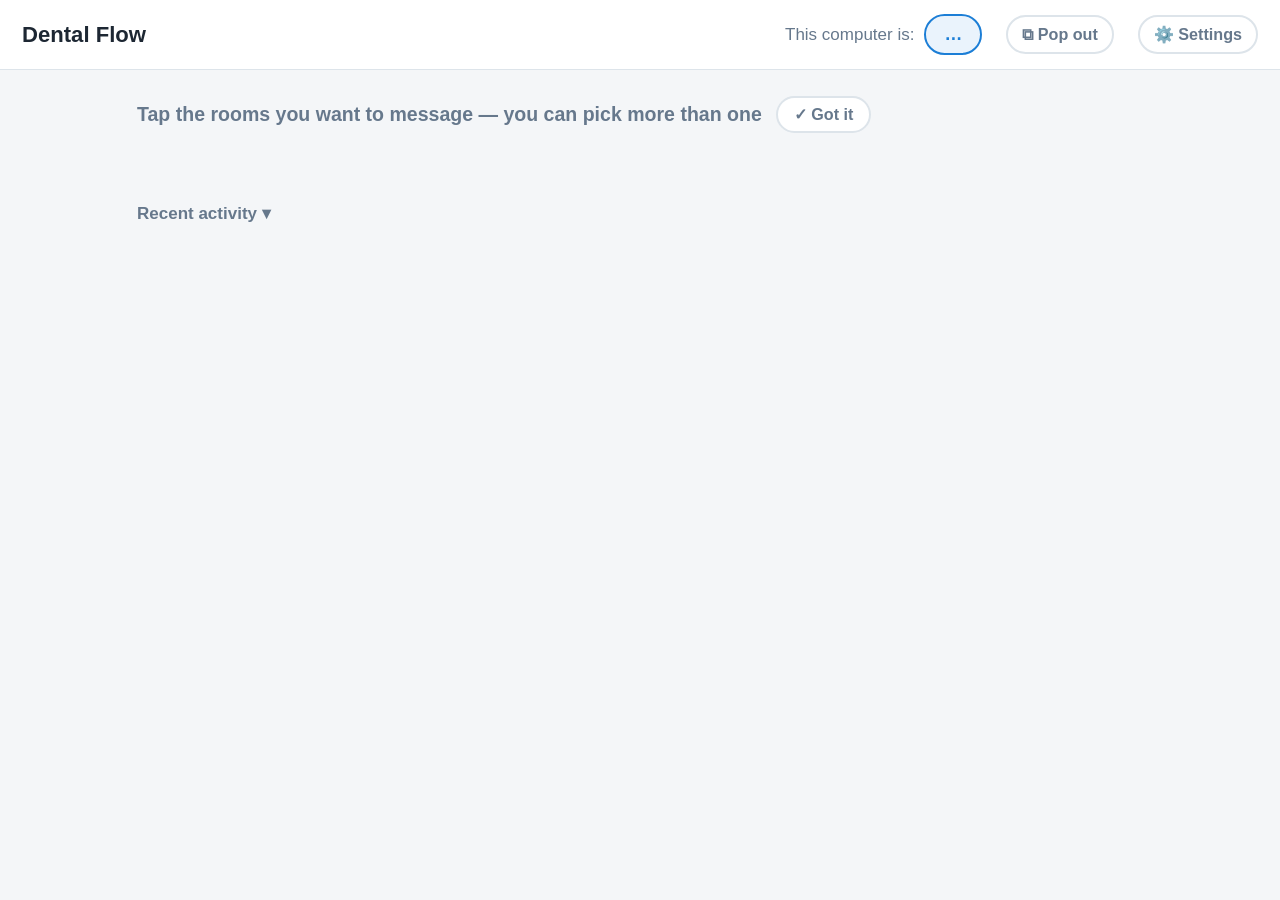
==== public/index.html @ ad883f16 "Blink the taskbar for a station that is not looking at the screen The chime and the screen flash bot" ====
<!DOCTYPE html>
<html lang="en">
<head>
<meta charset="utf-8">
<meta name="viewport" content="width=device-width, initial-scale=1">
<title>Dental Flow</title>
<meta name="theme-color" content="#1c7ed6">
<link rel="stylesheet" href="style.css">
<link rel="manifest" href="manifest.json">
<link rel="icon" type="image/png" sizes="192x192" href="icon-192.png">
<link rel="apple-touch-icon" href="icon-192.png">
</head>
<body>

<header id="topbar">
  <div id="office-name">Dental Flow</div>
  <div id="my-station-wrap">
    <span class="muted">This computer is:</span>
    <button id="my-station-btn" class="pill">…</button>
    <button id="popout-btn" title="Open Dental Flow in a small window you can resize and keep in a corner">⧉ Pop out</button>
    <a href="/admin" id="settings-link" title="Setup: rooms &amp; message buttons">⚙️ Settings</a>
  </div>
</header>

<main id="main">
  <!-- Worth saying to a station on its first day and not to one that has been
       sending messages all year, so it clears for good on this computer. -->
  <h2 id="grid-title" hidden>
    <span>Tap the rooms you want to message — you can pick more than one</span>
    <button id="grid-title-done" title="Hide this — it will not come back on this computer">✓ Got it</button>
  </h2>
  <div id="station-grid" class="grid"></div>

  <section id="recent-panel">
    <button id="recent-toggle">Recent activity ▾</button>
    <ul id="recent-list" hidden></ul>
  </section>
</main>

<!-- Pick-your-station screen -->
<div id="setup" class="overlay" hidden>
  <div class="sheet">
    <h1>Welcome! 👋</h1>
    <p class="big">Which station is this computer at?</p>
    <p class="muted">You only pick this once — it will be remembered.</p>
    <div id="setup-grid" class="grid"></div>
  </div>
</div>

<!-- Compose: pick a quick message -->
<div id="compose" class="overlay" hidden>
  <div class="sheet">
    <button class="close-x" id="compose-close" aria-label="Close">✕</button>
    <p class="big">Send to <strong id="compose-to"></strong>:</p>
    <div id="preset-grid" class="grid"></div>
    <div class="note-row">
      <input id="compose-note" type="text" maxlength="120"
             placeholder="Optional: type a short note instead…">
      <button id="compose-send-note" class="btn-plain">Send note</button>
    </div>
    <button id="compose-cancel" class="btn-big btn-gray">Never mind — go back</button>
  </div>
</div>

<!-- Incoming alert -->
<div id="alert" class="overlay" hidden>
  <div class="sheet alert-sheet" id="alert-sheet">
    <p class="alert-from">Message from <strong id="alert-from"></strong></p>
    <p class="alert-label" id="alert-label"></p>
    <p class="alert-note" id="alert-note"></p>
    <button id="alert-ack" class="btn-big btn-ack">✓&nbsp; Got it</button>
    <p class="muted" id="alert-more"></p>
  </div>
</div>

<!-- Send bar: appears when rooms are selected -->
<div id="send-bar" hidden>
  <button id="send-bar-clear">✕ Clear</button>
  <button id="send-bar-btn">Send a message ➤</button>
</div>

<!-- Outgoing status toast -->
<div id="toast" hidden>
  <span id="toast-text"></span>
  <button id="toast-cancel" hidden>Cancel</button>
</div>

<div id="sound-hint" hidden>🔈 Tap anywhere once to turn on sounds</div>

<!-- Screen flash for an arriving message. Sits above everything and ignores
     the mouse entirely, so it can never come between a finger and the
     "Got it" button. Does nothing unless switched on in Settings. -->
<div id="flash" aria-hidden="true"></div>

<!-- Shown whenever the live connection to the server is down, so nobody is
     looking at a screen that quietly stopped receiving messages. -->
<div id="offline" hidden>⚠️ Not connected to Dental Flow — messages may not arrive. Trying to reconnect…</div>

<script src="app.js"></script>
</body>
</html>
---- public/style.css ----
/* Dental Flow — big, friendly, hard to get wrong */
* { box-sizing: border-box; margin: 0; padding: 0; }

:root {
  --bg: #f4f6f8;
  --card: #ffffff;
  --ink: #1d2733;
  --muted: #66788c;
  --line: #dde4ea;
  --blue: #1c7ed6;
  --green: #2f9e44;
  --radius: 14px;
  font-size: 17px;
}

body {
  font-family: -apple-system, "Segoe UI", Roboto, Helvetica, Arial, sans-serif;
  background: var(--bg);
  color: var(--ink);
  min-height: 100vh;
}

[hidden] { display: none !important; }

.muted { color: var(--muted); }
.big { font-size: 1.35rem; }

/* ---------- header ---------- */
#topbar {
  display: flex; align-items: center; justify-content: space-between;
  padding: 14px 22px;
  background: var(--card);
  border-bottom: 1px solid var(--line);
}
#office-name { font-size: 1.3rem; font-weight: 700; }
#my-station-wrap { display: flex; align-items: center; gap: 10px; }
.pill {
  font-size: 1.05rem; font-weight: 700;
  padding: 8px 18px; border-radius: 999px;
  border: 2px solid var(--blue); color: var(--blue); background: #eaf3fc;
  cursor: pointer;
}
.pill:hover { background: #d8eafc; }
#settings-link {
  margin-left: 14px;
  font-size: .95rem; font-weight: 700;
  color: var(--muted); text-decoration: none;
  padding: 8px 14px; border-radius: 999px;
  border: 2px solid var(--line); background: var(--card);
}
#settings-link:hover { color: var(--blue); border-color: var(--blue); }
#popout-btn {
  margin-left: 14px;
  font-size: .95rem; font-weight: 700;
  color: var(--muted);
  padding: 8px 14px; border-radius: 999px;
  border: 2px solid var(--line); background: var(--card);
  cursor: pointer;
}
#popout-btn:hover { color: var(--blue); border-color: var(--blue); }

/* ---------- main grid ---------- */
#main { max-width: 1050px; margin: 0 auto; padding: 26px 22px 130px; }
#grid-title {
  display: flex; align-items: center; gap: 14px; flex-wrap: wrap;
  font-size: 1.15rem; font-weight: 600; color: var(--muted); margin-bottom: 18px;
}
#grid-title-done {
  flex: none;
  font-size: .95rem; font-weight: 700;
  padding: 7px 16px; border-radius: 999px;
  border: 2px solid var(--line); background: var(--card); color: var(--muted);
  cursor: pointer;
}
#grid-title-done:hover { color: var(--green); border-color: var(--green); }

.grid {
  display: grid;
  grid-template-columns: repeat(auto-fill, minmax(230px, 1fr));
  gap: 16px;
}

.tile {
  position: relative;
  background: var(--card);
  border: 2px solid var(--line);
  border-radius: var(--radius);
  padding: 30px 18px;
  font-size: 1.5rem; font-weight: 700;
  text-align: center;
  cursor: pointer;
  transition: transform .06s, border-color .12s, box-shadow .12s;
  color: var(--ink);
}
.tile:hover { border-color: var(--blue); box-shadow: 0 3px 14px rgba(28,126,214,.15); }
.tile:active { transform: scale(.97); }
.tile.everyone { background: #fff8e8; border-color: #eeb64b; }
.tile .sub { display: block; font-size: .85rem; font-weight: 600; color: var(--muted); margin-top: 6px; }

/* selection checkmark */
.tile .check {
  position: absolute; top: 10px; left: 12px;
  width: 26px; height: 26px; border-radius: 50%;
  border: 2px solid var(--line); background: #fff;
}
.tile.selected { border-color: var(--blue); background: #eaf3fc; box-shadow: 0 3px 14px rgba(28,126,214,.2); }
.tile.selected .check { border-color: var(--blue); background: var(--blue); }
.tile.selected .check::after {
  content: '✓'; color: #fff; font-size: 17px; font-weight: 900;
  position: absolute; inset: 0; display: flex; align-items: center; justify-content: center;
}
.tile.everyone.selected { background: #fff2cf; border-color: #d99a1c; }
.tile.everyone.selected .check { border-color: #d99a1c; background: #d99a1c; }

.tile .busy-dot {
  position: absolute; top: 10px; right: 12px;
  width: 16px; height: 16px; border-radius: 50%;
  animation: pulse 1.2s infinite;
}
@keyframes pulse { 0%,100% { opacity: 1; } 50% { opacity: .35; } }

/* a room with no browser open: still sendable, but nobody is going to see it */
.tile.away { background: #fbfcfd; border-style: dashed; color: var(--muted); }
.tile.away.selected { background: #eaf3fc; color: var(--ink); }
.tile .away-note { color: #b05a12; font-weight: 700; }

/* ---------- overlays ---------- */
.overlay {
  position: fixed; inset: 0; z-index: 50;
  background: rgba(20, 30, 40, .55);
  display: flex; align-items: center; justify-content: center;
  padding: 18px;
}
.sheet {
  position: relative;
  background: var(--card);
  border-radius: 20px;
  padding: 34px;
  width: 100%; max-width: 760px;
  max-height: 92vh; overflow-y: auto;
  box-shadow: 0 18px 60px rgba(0,0,0,.3);
  text-align: center;
}
.sheet h1 { margin-bottom: 10px; }
.sheet .grid { margin-top: 22px; text-align: initial; }
.close-x {
  position: absolute; top: 14px; right: 14px;
  width: 44px; height: 44px; border-radius: 50%;
  border: none; background: #eef2f5; color: var(--muted);
  font-size: 1.2rem; cursor: pointer;
}
.close-x:hover { background: #e2e8ee; }

/* preset buttons */
.preset {
  border: none; border-radius: var(--radius);
  padding: 26px 16px;
  font-size: 1.3rem; font-weight: 800; color: #fff;
  cursor: pointer; text-shadow: 0 1px 2px rgba(0,0,0,.25);
  transition: transform .06s, filter .12s;
}
.preset:hover { filter: brightness(1.08); }
.preset:active { transform: scale(.96); }

.note-row { display: flex; gap: 10px; margin-top: 22px; }
.note-row input {
  flex: 1; font-size: 1.1rem; padding: 14px 16px;
  border: 2px solid var(--line); border-radius: var(--radius);
}
.note-row input:focus { outline: none; border-color: var(--blue); }
.btn-plain {
  font-size: 1.05rem; font-weight: 700; padding: 0 22px;
  border: 2px solid var(--blue); background: var(--blue); color: #fff;
  border-radius: var(--radius); cursor: pointer;
}

.btn-big {
  display: block; width: 100%;
  margin-top: 22px; padding: 18px;
  font-size: 1.25rem; font-weight: 800;
  border: none; border-radius: var(--radius); cursor: pointer;
}
.btn-gray { background: #eef2f5; color: var(--muted); }
.btn-gray:hover { background: #e2e8ee; }

/* ---------- incoming alert ---------- */
#alert { background: rgba(20,30,40,.75); }
.alert-sheet { border-top: 14px solid var(--alert-color, var(--blue)); }
.alert-from { font-size: 1.2rem; color: var(--muted); }
.alert-label {
  font-size: 2.6rem; font-weight: 900; margin: 18px 0 6px;
  color: var(--alert-color, var(--blue));
}
.alert-note { font-size: 1.4rem; margin-bottom: 8px; }
.btn-ack {
  background: var(--green); color: #fff;
  font-size: 1.6rem; padding: 22px;
}
.btn-ack:hover { filter: brightness(1.07); }
#alert-more { margin-top: 14px; }

/* ---------- send bar ---------- */
#send-bar {
  position: fixed; left: 0; right: 0; bottom: 0; z-index: 40;
  background: var(--card); border-top: 2px solid var(--line);
  box-shadow: 0 -8px 30px rgba(0,0,0,.10);
  padding: 14px 22px;
  display: flex; gap: 14px; align-items: center; justify-content: center;
}
#send-bar-btn {
  border: none; border-radius: var(--radius); cursor: pointer;
  background: var(--blue); color: #fff;
  font-size: 1.35rem; font-weight: 800;
  padding: 18px 40px;
  max-width: 640px; flex: 1;
}
#send-bar-btn:hover { filter: brightness(1.08); }
#send-bar-clear {
  border: none; border-radius: var(--radius); cursor: pointer;
  background: #eef2f5; color: var(--muted);
  font-size: 1.05rem; font-weight: 700; padding: 18px 22px;
}
#send-bar-clear:hover { background: #e2e8ee; }

/* ---------- toast ---------- */
#toast {
  position: fixed; left: 50%; bottom: 26px; transform: translateX(-50%);
  z-index: 60;
  background: var(--ink); color: #fff;
  padding: 14px 22px; border-radius: 999px;
  font-size: 1.05rem; font-weight: 600;
  display: flex; align-items: center; gap: 14px;
  box-shadow: 0 8px 30px rgba(0,0,0,.35);
  max-width: 92vw;
}
#toast.success { background: var(--green); }
#toast-cancel {
  border: none; border-radius: 999px; padding: 6px 14px;
  background: rgba(255,255,255,.22); color: #fff;
  font-weight: 700; cursor: pointer;
}

/* ---------- recent ---------- */
#recent-panel { margin-top: 44px; }
#recent-toggle {
  border: none; background: none; color: var(--muted);
  font-size: 1rem; font-weight: 700; cursor: pointer; padding: 8px 0;
}
#recent-list { list-style: none; margin-top: 8px; }
#recent-list li {
  background: var(--card); border: 1px solid var(--line);
  border-radius: 10px; padding: 10px 14px; margin-bottom: 8px;
  font-size: .98rem; display: flex; justify-content: space-between; gap: 12px;
}
#recent-list .t { color: var(--muted); white-space: nowrap; }

/* ---------- sound hint ---------- */
#sound-hint {
  position: fixed; top: 74px; left: 50%; transform: translateX(-50%);
  z-index: 70; background: #fff4d6; border: 1px solid #eeb64b;
  padding: 10px 18px; border-radius: 999px; font-weight: 700;
}

/* ---------- lost connection ---------- */
#offline {
  position: fixed; top: 0; left: 0; right: 0; z-index: 80;
  background: #c0392b; color: #fff;
  padding: 11px 16px; text-align: center;
  font-size: 1.02rem; font-weight: 700;
}
body.is-offline { padding-top: 44px; }

@media (max-width: 600px) {
  .grid { grid-template-columns: repeat(auto-fill, minmax(150px, 1fr)); gap: 12px; }
  .tile { font-size: 1.15rem; padding: 42px 10px 20px; }
  .alert-label { font-size: 1.8rem; }
}

/* very narrow screens: one column, everything compact */
@media (max-width: 480px) {
  :root { font-size: 15px; }
  .grid { grid-template-columns: 1fr; gap: 10px; }
  .tile {
    font-size: 1.1rem;
    padding: 16px 40px 16px 52px;
    text-align: left;
  }
  .tile .check {
    top: 50%; transform: translateY(-50%);
    width: 22px; height: 22px;
  }
  .tile.selected .check::after { font-size: 14px; }
  .tile .sub { margin-top: 2px; }
  #setup-grid .tile { padding: 16px 12px; text-align: center; }
  .preset { font-size: 1.1rem; padding: 16px 12px; }
  #topbar { padding: 10px 12px; }
  #office-name { font-size: 1.05rem; }
  #my-station-wrap .muted { display: none; }
  .pill { font-size: .95rem; padding: 6px 12px; }
  #settings-link { margin-left: 6px; font-size: .85rem; padding: 6px 10px; }
  #popout-btn { display: none; } /* already a small window at this size */
  #send-bar { padding: 10px 12px; gap: 8px; }
  #send-bar-btn { font-size: 1.05rem; padding: 14px 16px; }
  #send-bar-clear { font-size: .95rem; padding: 14px; }
  .sheet { padding: 24px 16px; }
  .close-x { width: 36px; height: 36px; top: 10px; right: 10px; }
  #compose .big { padding: 0 34px; }
  .alert-label { font-size: 1.5rem; }
  .btn-ack { font-size: 1.3rem; padding: 16px; }
  .note-row { flex-direction: column; }
  .note-row .btn-plain { padding: 12px; }
}

/* ---------------------------------------------------------------- flash
   The optional screen flash for an arriving message, for a station whose
   tablet is muted or whose room is too noisy for the chime.

   Above every other layer (the offline banner, the highest, is 80) and
   pointer-events: none throughout, so it tints the screen without ever
   sitting between a finger and the "Got it" button.

   The rate is deliberate. Anything faster than three flashes a second is the
   threshold associated with photosensitive seizures, so this runs at two a
   second and stops on its own after three - visible from across a room,
   without strobing at anyone. */
#flash {
  position: fixed;
  inset: 0;
  z-index: 90;
  pointer-events: none;
  opacity: 0;
  background: var(--flash-color, #1c7ed6);
}
#flash.on { animation: df-flash .5s ease-in-out 3; }

@keyframes df-flash {
  0%, 100% { opacity: 0; }
  50%      { opacity: .4; }
}

/* Anyone who has asked their device for less motion gets a single steady
   tint instead of a repeating flash: still unmistakable, nothing blinking. */
@media (prefers-reduced-motion: reduce) {
  #flash.on { animation: df-flash-steady 1.2s ease-in-out 1; }
  @keyframes df-flash-steady {
    0%, 100% { opacity: 0; }
    20%, 80% { opacity: .3; }
  }
}
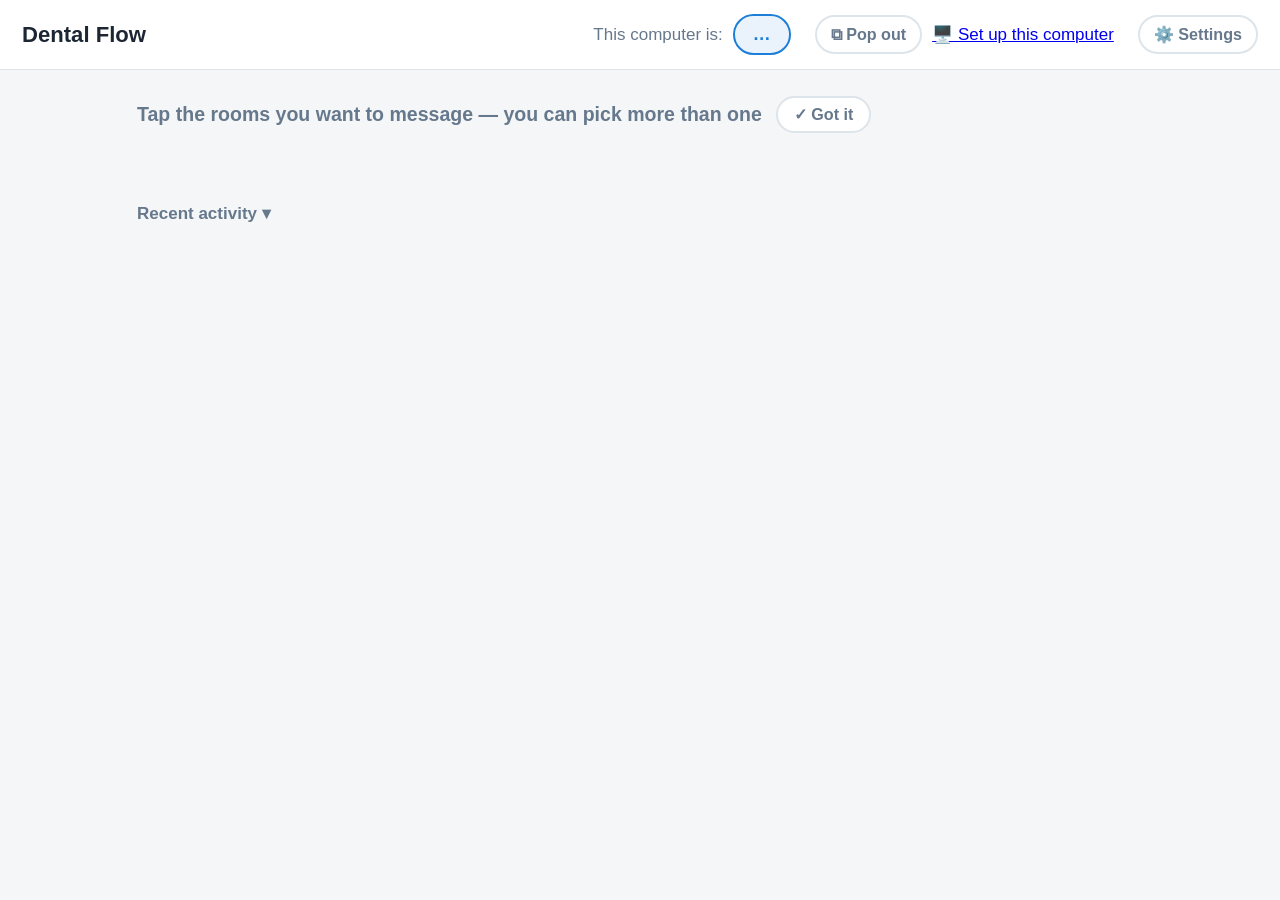
==== commit 8a6fc04a: "A real window and a notification-area icon, instead of a console Dental Flow spent its first version" ====
--- a/public/index.html
+++ b/public/index.html
@@ -18,6 +18,7 @@
     <span class="muted">This computer is:</span>
     <button id="my-station-btn" class="pill">…</button>
     <button id="popout-btn" title="Open Dental Flow in a small window you can resize and keep in a corner">⧉ Pop out</button>
+    <a href="/setup" id="setup-link" title="Have Dental Flow open by itself at startup on this computer">🖥️ Set up this computer</a>
     <a href="/admin" id="settings-link" title="Setup: rooms &amp; message buttons">⚙️ Settings</a>
   </div>
 </header>
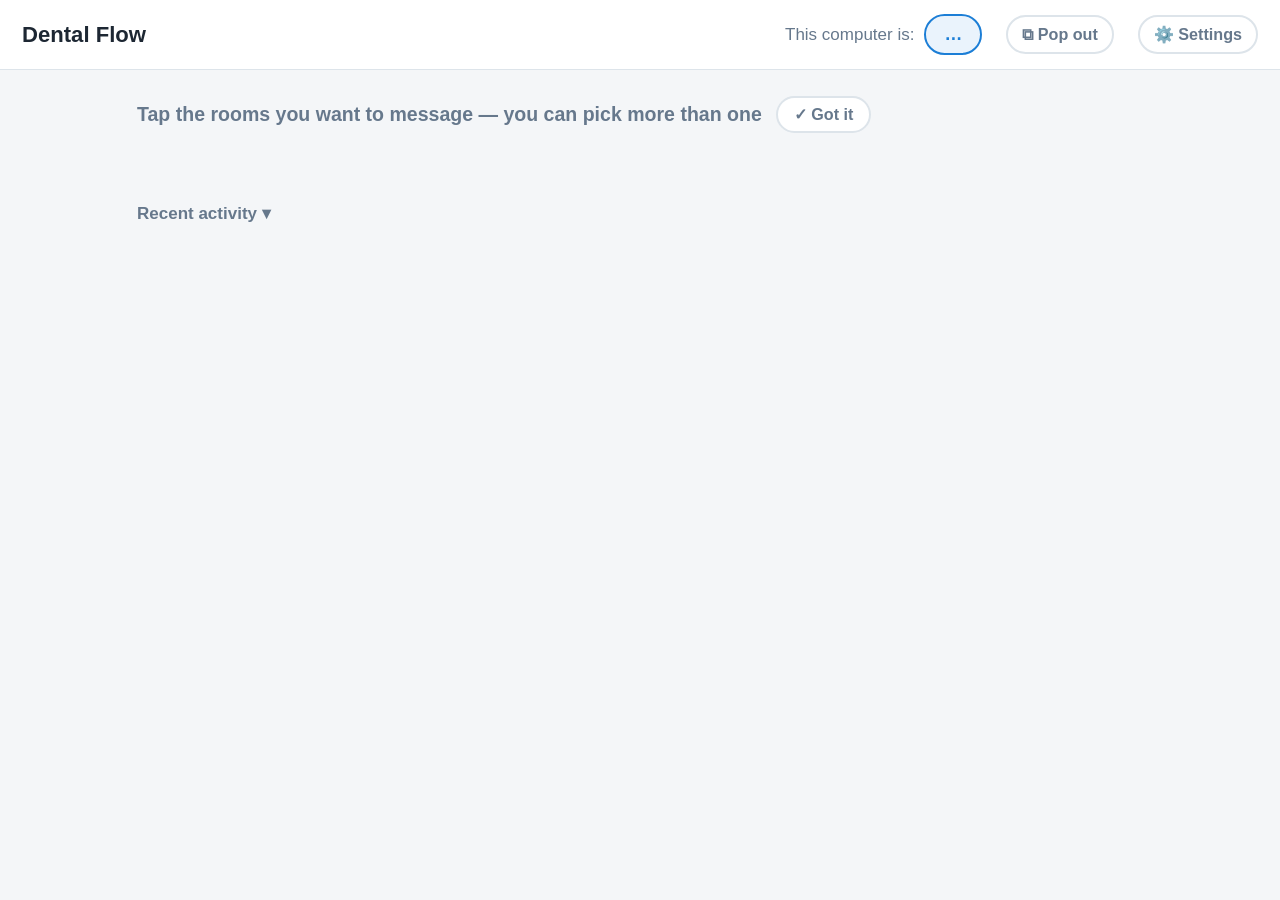
==== commit 3beaaa5f: "Move "Set up this computer" to the settings page It was in the header of the page staff use all day," ====
--- a/public/index.html
+++ b/public/index.html
@@ -18,7 +18,6 @@
     <span class="muted">This computer is:</span>
     <button id="my-station-btn" class="pill">…</button>
     <button id="popout-btn" title="Open Dental Flow in a small window you can resize and keep in a corner">⧉ Pop out</button>
-    <a href="/setup" id="setup-link" title="Have Dental Flow open by itself at startup on this computer">🖥️ Set up this computer</a>
     <a href="/admin" id="settings-link" title="Setup: rooms &amp; message buttons">⚙️ Settings</a>
   </div>
 </header>
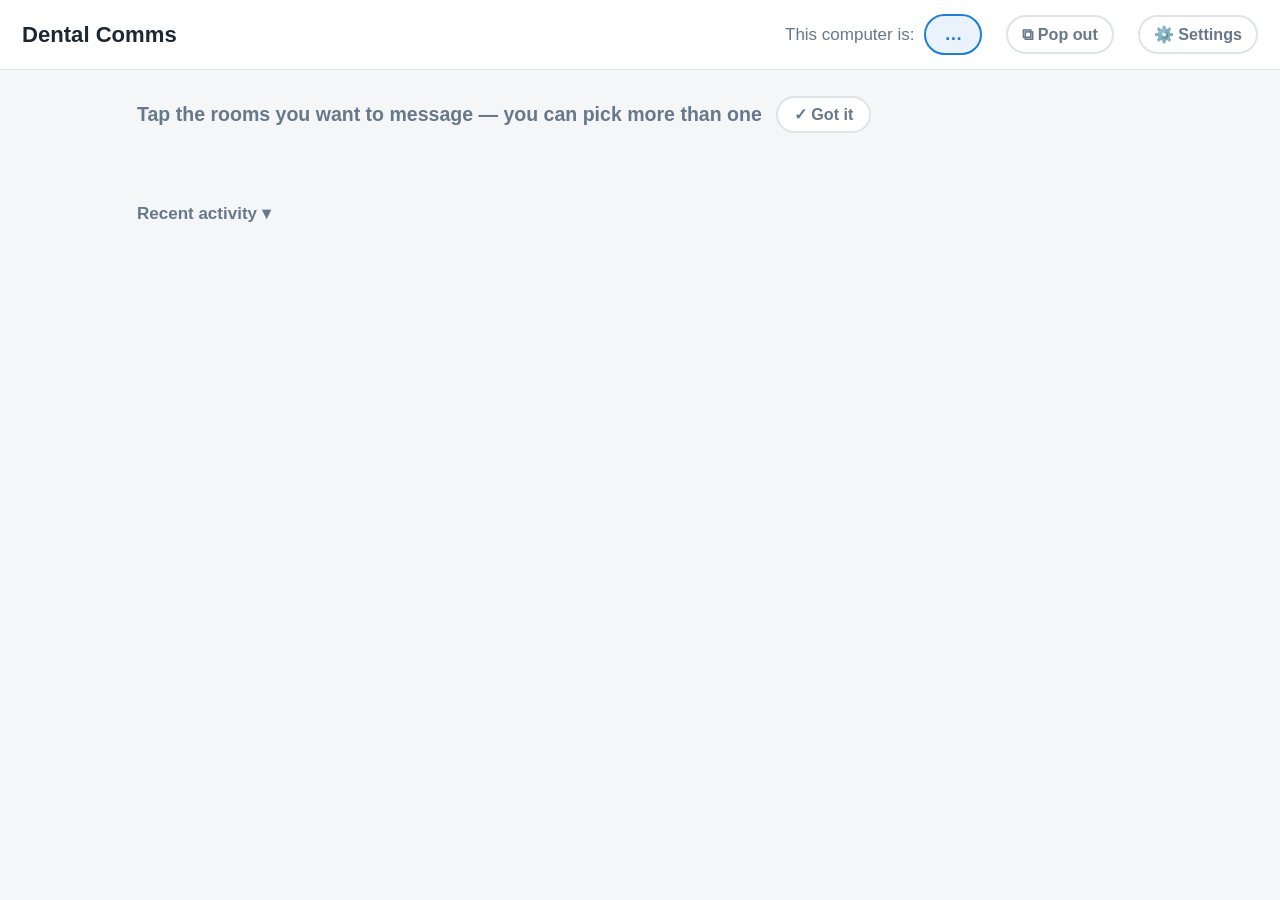
==== commit e5c747ba: "Open source under MIT, rename to Dental Comms, sign releases via SignPath - Relicense from the propr" ====
--- a/public/index.html
+++ b/public/index.html
@@ -3,7 +3,7 @@
 <head>
 <meta charset="utf-8">
 <meta name="viewport" content="width=device-width, initial-scale=1">
-<title>Dental Flow</title>
+<title>Dental Comms</title>
 <meta name="theme-color" content="#1c7ed6">
 <link rel="stylesheet" href="style.css">
 <link rel="manifest" href="manifest.json">
@@ -13,11 +13,11 @@
 <body>
 
 <header id="topbar">
-  <div id="office-name">Dental Flow</div>
+  <div id="office-name">Dental Comms</div>
   <div id="my-station-wrap">
     <span class="muted">This computer is:</span>
     <button id="my-station-btn" class="pill">…</button>
-    <button id="popout-btn" title="Open Dental Flow in a small window you can resize and keep in a corner">⧉ Pop out</button>
+    <button id="popout-btn" title="Open Dental Comms in a small window you can resize and keep in a corner">⧉ Pop out</button>
     <a href="/admin" id="settings-link" title="Setup: rooms &amp; message buttons">⚙️ Settings</a>
   </div>
 </header>
@@ -58,7 +58,7 @@
              placeholder="Optional: type a short note instead…">
       <button id="compose-send-note" class="btn-plain">Send note</button>
     </div>
-    <button id="compose-cancel" class="btn-big btn-gray">Never mind — go back</button>
+    <button id="compose-cancel" class="btn-big btn-gray">Cancel</button>
   </div>
 </div>
 
@@ -94,7 +94,7 @@
 
 <!-- Shown whenever the live connection to the server is down, so nobody is
      looking at a screen that quietly stopped receiving messages. -->
-<div id="offline" hidden>⚠️ Not connected to Dental Flow — messages may not arrive. Trying to reconnect…</div>
+<div id="offline" hidden>⚠️ Not connected to Dental Comms — messages may not arrive. Trying to reconnect…</div>
 
 <script src="app.js"></script>
 </body>
--- a/public/style.css
+++ b/public/style.css
@@ -1,4 +1,4 @@
-/* Dental Flow — big, friendly, hard to get wrong */
+/* Dental Comms — big, friendly, hard to get wrong */
 * { box-sizing: border-box; margin: 0; padding: 0; }
 
 :root {
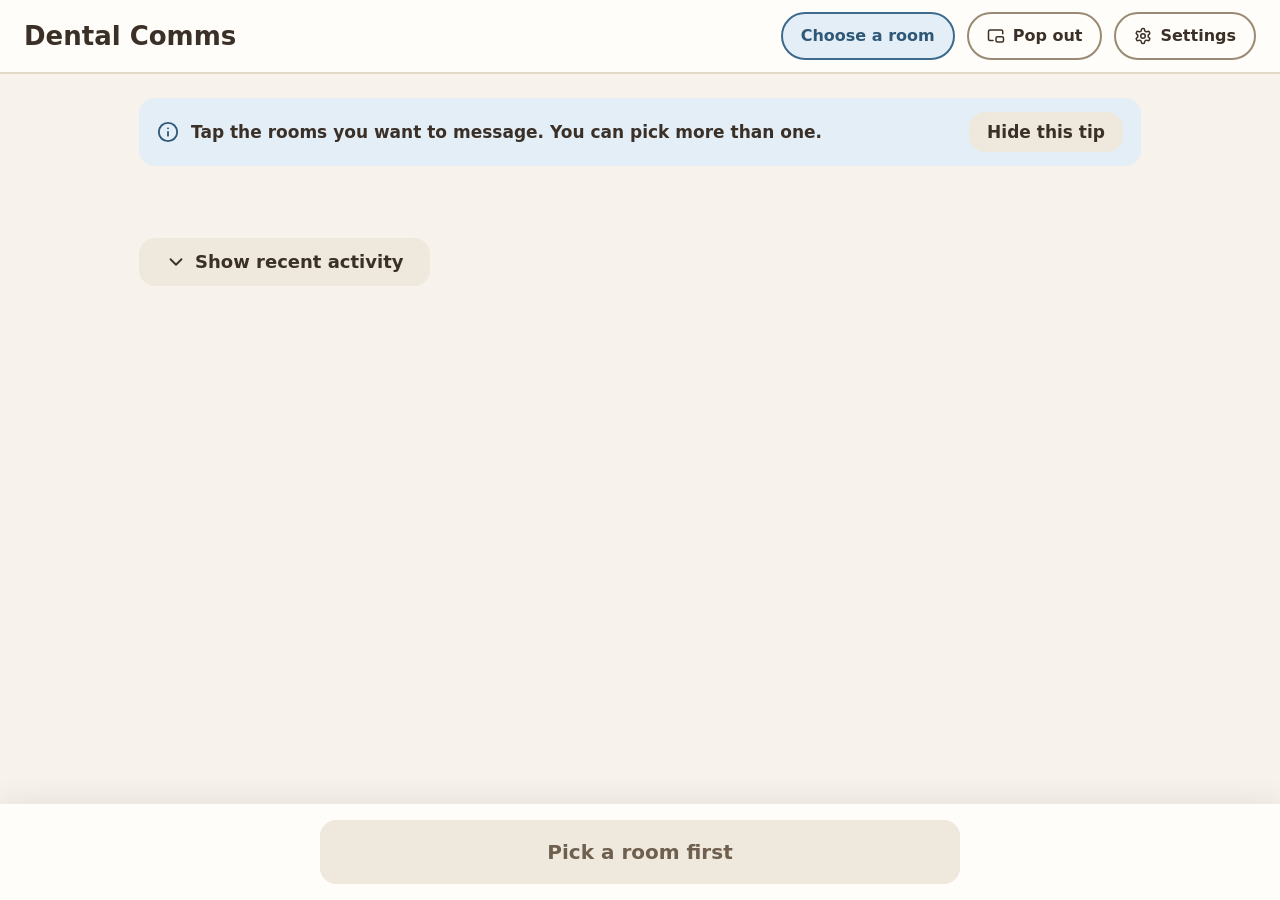
==== commit f6ded551: "Redesign to the SMEdevelop design system; show the IP address too; version 0.9.5 beta The whole app " ====
--- a/public/index.html
+++ b/public/index.html
@@ -4,7 +4,9 @@
 <meta charset="utf-8">
 <meta name="viewport" content="width=device-width, initial-scale=1">
 <title>Dental Comms</title>
-<meta name="theme-color" content="#1c7ed6">
+<meta name="theme-color" content="#fffdf9">
+<link rel="stylesheet" href="sme/tokens.css">
+<link rel="stylesheet" href="sme/components.css">
 <link rel="stylesheet" href="style.css">
 <link rel="manifest" href="manifest.json">
 <link rel="icon" type="image/png" sizes="192x192" href="icon-192.png">
@@ -13,89 +15,113 @@
 <body>
 
 <header id="topbar">
-  <div id="office-name">Dental Comms</div>
-  <div id="my-station-wrap">
-    <span class="muted">This computer is:</span>
-    <button id="my-station-btn" class="pill">…</button>
-    <button id="popout-btn" title="Open Dental Comms in a small window you can resize and keep in a corner">⧉ Pop out</button>
-    <a href="/admin" id="settings-link" title="Setup: rooms &amp; message buttons">⚙️ Settings</a>
+  <div id="office-name" class="title">Dental Comms</div>
+  <nav class="pills" aria-label="This computer">
+    <button id="my-station-btn" class="sme-pill sme-pill--active">Choose a room</button>
+    <button id="popout-btn" class="sme-pill"
+            title="Open Dental Comms in a small window you can keep in a corner"><span data-icon="popout"></span>Pop out</button>
+    <a href="/admin" id="settings-link" class="sme-pill"><span data-icon="settings"></span>Settings</a>
+  </nav>
+</header>
+
+<!-- Conditions that affect the whole screen, one sentence each. The lost
+     contact banner stays until the connection is back; the others can be
+     closed. -->
+<div id="banners">
+  <div id="offline" class="sme-banner sme-banner--danger" role="alert" hidden>
+    <span data-icon="problem"></span><span id="offline-text"></span>
   </div>
-</header>
+  <div id="sound-hint" class="sme-banner sme-banner--warning" hidden>
+    <span data-icon="mute"></span><span>Sound is off on this computer. Tap anywhere to turn it on.</span>
+  </div>
+  <div id="notice" class="sme-banner sme-banner--warning" role="alert" hidden>
+    <span data-icon="alert"></span><span id="notice-text"></span>
+    <button id="notice-close" class="sme-btn sme-btn--quiet banner-close">Close</button>
+  </div>
+</div>
 
 <main id="main">
   <!-- Worth saying to a station on its first day and not to one that has been
        sending messages all year, so it clears for good on this computer. -->
-  <h2 id="grid-title" hidden>
-    <span>Tap the rooms you want to message — you can pick more than one</span>
-    <button id="grid-title-done" title="Hide this — it will not come back on this computer">✓ Got it</button>
-  </h2>
+  <div id="grid-title" class="sme-banner sme-banner--info" hidden>
+    <span data-icon="info"></span>
+    <span>Tap the rooms you want to message. You can pick more than one.</span>
+    <button id="grid-title-done" class="sme-btn sme-btn--quiet banner-close">Hide this tip</button>
+  </div>
   <div id="station-grid" class="grid"></div>
 
   <section id="recent-panel">
-    <button id="recent-toggle">Recent activity ▾</button>
+    <button id="recent-toggle" class="sme-btn sme-btn--quiet" aria-expanded="false">
+      <span data-icon="chevron"></span><span id="recent-toggle-text">Show recent activity</span>
+    </button>
     <ul id="recent-list" hidden></ul>
   </section>
 </main>
 
-<!-- Pick-your-station screen -->
+<!-- First visit on this computer: pick the room, check the sound, and
+     (on a Windows desktop) have it open by itself. Later visits only ever
+     see the room picker, from the room name at the top right. -->
 <div id="setup" class="overlay" hidden>
-  <div class="sheet">
-    <h1>Welcome! 👋</h1>
-    <p class="big">Which station is this computer at?</p>
-    <p class="muted">You only pick this once — it will be remembered.</p>
+  <div class="sheet" role="dialog" aria-modal="true" aria-labelledby="setup-title">
+    <span id="setup-step" class="sme-step" hidden></span>
+    <h1 id="setup-title" class="title">Where is this computer?</h1>
+    <p id="setup-lede" class="lede"></p>
+    <p id="setup-hint" class="hint"></p>
     <div id="setup-grid" class="grid"></div>
+    <div id="setup-actions" class="sheet-actions"></div>
   </div>
 </div>
 
 <!-- Compose: pick a quick message -->
 <div id="compose" class="overlay" hidden>
-  <div class="sheet">
-    <button class="close-x" id="compose-close" aria-label="Close">✕</button>
-    <p class="big">Send to <strong id="compose-to"></strong>:</p>
-    <div id="preset-grid" class="grid"></div>
+  <div class="sheet" role="dialog" aria-modal="true" aria-labelledby="compose-title">
+    <button class="close-x" id="compose-close"><span data-icon="x"></span><span class="sr-only">Close</span></button>
+    <h1 id="compose-title" class="title">Send to <span id="compose-to"></span></h1>
+    <p class="lede">Tap a message to send it.</p>
+    <div id="preset-grid" class="msg-grid"></div>
     <div class="note-row">
-      <input id="compose-note" type="text" maxlength="120"
-             placeholder="Optional: type a short note instead…">
-      <button id="compose-send-note" class="btn-plain">Send note</button>
+      <div id="note-field" class="sme-field">
+        <label for="compose-note">Or type a note (optional)</label>
+        <input id="compose-note" type="text" maxlength="120" placeholder="e.g. Room 3 needs more gloves">
+        <span id="note-hint" class="sme-hint">Please don't include patient names.</span>
+      </div>
     </div>
-    <button id="compose-cancel" class="btn-big btn-gray">Cancel</button>
+    <div class="sheet-actions">
+      <button id="compose-cancel" class="sme-btn sme-btn--quiet">Cancel</button>
+      <button id="compose-send-note" class="sme-btn sme-btn--secondary"><span data-icon="send"></span>Send note</button>
+    </div>
   </div>
 </div>
 
-<!-- Incoming alert -->
+<!-- Incoming alert: stays until someone taps Got it -->
 <div id="alert" class="overlay" hidden>
-  <div class="sheet alert-sheet" id="alert-sheet">
-    <p class="alert-from">Message from <strong id="alert-from"></strong></p>
-    <p class="alert-label" id="alert-label"></p>
-    <p class="alert-note" id="alert-note"></p>
-    <button id="alert-ack" class="btn-big btn-ack">✓&nbsp; Got it</button>
-    <p class="muted" id="alert-more"></p>
+  <div class="sme-alert" id="alert-sheet" role="alertdialog" aria-labelledby="alert-label">
+    <p class="sme-from" id="alert-from"></p>
+    <p class="sme-what" id="alert-label"></p>
+    <p class="sme-note" id="alert-note"></p>
+    <button id="alert-ack" class="sme-btn sme-btn--success sme-btn--big"><span data-icon="check"></span>Got it</button>
+    <p class="hint" id="alert-more"></p>
   </div>
 </div>
 
-<!-- Send bar: appears when rooms are selected -->
-<div id="send-bar" hidden>
-  <button id="send-bar-clear">✕ Clear</button>
-  <button id="send-bar-btn">Send a message ➤</button>
+<!-- The action bar: what to send, and to whom -->
+<div id="send-bar">
+  <button id="send-bar-clear" class="sme-btn sme-btn--quiet" hidden>Clear</button>
+  <button id="send-bar-btn" class="sme-btn sme-btn--primary" disabled>Pick a room first</button>
 </div>
 
-<!-- Outgoing status toast -->
-<div id="toast" hidden>
+<!-- Outgoing status -->
+<div id="toast" class="sme-toast" role="status" hidden>
   <span id="toast-text"></span>
-  <button id="toast-cancel" hidden>Cancel</button>
+  <button id="toast-cancel" hidden>Undo</button>
 </div>
-
-<div id="sound-hint" hidden>🔈 Tap anywhere once to turn on sounds</div>
 
 <!-- Screen flash for an arriving message. Sits above everything and ignores
      the mouse entirely, so it can never come between a finger and the
      "Got it" button. Does nothing unless switched on in Settings. -->
 <div id="flash" aria-hidden="true"></div>
 
-<!-- Shown whenever the live connection to the server is down, so nobody is
-     looking at a screen that quietly stopped receiving messages. -->
-<div id="offline" hidden>⚠️ Not connected to Dental Comms — messages may not arrive. Trying to reconnect…</div>
-
+<script src="icons.js"></script>
 <script src="app.js"></script>
 </body>
 </html>
--- a/public/sme/tokens.css
+++ b/public/sme/tokens.css
@@ -0,0 +1,62 @@
+/* SMEdevelop design tokens for Dental Comms.
+   Copied from the SMEdevelop design system's tokens.json (version 2).
+   Change the design system first, then copy the values here. */
+:root {
+  --surface: #f7f3ec;
+  --surface-raised: #fffdf9;
+  --surface-sunken: #efe8dc;
+  --surface-hover: #e6dccb;
+  --line: #e3d9c8;
+  --line-strong: #9a8a74;
+  --ink: #3a3027;
+  --ink-muted: #6e5f4e;
+  --sky-100: #e3eef6;
+  --sky-300: #b9d3e6;
+  --sand-100: #f1e6d8;
+  --sand-300: #dcc6a8;
+  --clay: #a0704a;
+  --clay-ink: #7a5235;
+  --primary: #3d6b8e;
+  --primary-hover: #335c7b;
+  --on-primary: #ffffff;
+  --primary-tint: #e3eef6;
+  --primary-ink: #2f5878;
+  --focus-ring: #3d6b8e;
+  --success: #4f7a52;
+  --on-success: #ffffff;
+  --success-tint: #e5efe2;
+  --warning: #c98a2b;
+  --warning-tint: #faf0d9;
+  --warning-ink: #8a5a12;
+  --danger: #b4483a;
+  --on-danger: #ffffff;
+  --danger-tint: #f8e5e0;
+  --danger-ink: #a03f32;
+  --overlay: rgba(58, 48, 39, 0.40);
+  --msg-red: #b4483a;
+  --msg-green: #4f7a52;
+  --msg-blue: #3d6b8e;
+  --msg-ochre: #9a6a2e;
+  --msg-plum: #7a5a7e;
+  --msg-spruce: #3f7a74;
+  --msg-walnut: #6f5a48;
+  --font-sans: "Segoe UI", system-ui, -apple-system, Roboto, "Helvetica Neue", Arial, sans-serif;
+  --space-1: 4px;
+  --space-2: 8px;
+  --space-3: 12px;
+  --space-4: 16px;
+  --space-5: 24px;
+  --space-6: 32px;
+  --space-7: 48px;
+  --radius-sm: 8px;
+  --radius-md: 16px;
+  --radius-lg: 24px;
+  --radius-pill: 999px;
+  --target-min: 48px;
+  --target-big: 64px;
+  --tile-min: 220px;
+  --shadow-soft: 0 1px 2px rgba(58, 48, 39, 0.06), 0 2px 8px rgba(58, 48, 39, 0.05);
+  --shadow-hover: 0 4px 16px rgba(61, 107, 142, 0.16);
+  --shadow-bar: 0 -6px 24px rgba(58, 48, 39, 0.08);
+  --shadow-sheet: 0 16px 48px rgba(58, 48, 39, 0.20);
+}
--- a/public/sme/components.css
+++ b/public/sme/components.css
@@ -0,0 +1,140 @@
+/* SMEdevelop components (sme-), copied unchanged from the SMEdevelop design
+   system's components/bundle.css, without its preview-only body rule.
+   Every value comes from tokens.css. */
+.sme-row { display: flex; flex-wrap: wrap; gap: var(--space-3); align-items: center; }
+.sme-stack { display: flex; flex-direction: column; gap: var(--space-3); }
+.sme-grid { display: grid; grid-template-columns: repeat(auto-fill, minmax(200px, 1fr)); gap: var(--space-4); }
+
+/* ---------- focus: one ring everywhere ---------- */
+.sme-btn:focus-visible, .sme-msg:focus-visible, .sme-tile:focus-visible, .sme-pill:focus-visible,
+.sme-field input:focus-visible, .sme-toast button:focus-visible {
+  outline: 3px solid var(--focus-ring); outline-offset: 2px;
+}
+
+/* ---------- Button ---------- */
+.sme-btn {
+  display: inline-flex; align-items: center; justify-content: center; gap: var(--space-2);
+  min-height: var(--target-min); padding: 0 var(--space-5);
+  font: 600 18px/24px var(--font-sans);
+  border: 2px solid transparent; border-radius: var(--radius-md);
+  cursor: pointer; transition: transform .06s, background-color .12s, border-color .12s;
+}
+.sme-btn svg { width: 22px; height: 22px; flex: none; stroke: currentColor; fill: none; stroke-width: 2; stroke-linecap: round; stroke-linejoin: round; }
+.sme-btn:active { transform: scale(.97); }
+.sme-btn--primary { background: var(--primary); color: var(--on-primary); }
+.sme-btn--primary:hover { background: var(--primary-hover); }
+.sme-btn--secondary { background: var(--surface-raised); color: var(--primary-ink); border-color: var(--primary); }
+.sme-btn--secondary:hover { background: var(--primary-tint); }
+.sme-btn--quiet { background: var(--surface-sunken); color: var(--ink); }
+.sme-btn--quiet:hover { background: var(--surface-hover); }
+.sme-btn--success { background: var(--success); color: var(--on-success); }
+.sme-btn--danger { background: var(--danger-tint); color: var(--danger-ink); }
+.sme-btn--danger:hover { background: var(--danger); color: var(--on-danger); }
+.sme-btn--big { display: flex; width: 100%; min-height: var(--target-big); font-size: 20px; line-height: 26px; font-weight: 700; }
+.sme-btn[disabled] { background: var(--surface-sunken); color: var(--ink-muted); border-color: transparent; cursor: not-allowed; transform: none; }
+
+/* ---------- MessageButton (colour tiles: Comms presets, Macros deck keys) ---------- */
+.sme-msg {
+  position: relative; display: flex; flex-direction: column; align-items: center; justify-content: center; gap: var(--space-2);
+  min-height: 112px; padding: var(--space-5) var(--space-4);
+  border: none; border-radius: var(--radius-md);
+  color: #ffffff; font: 700 22px/28px var(--font-sans); text-align: center;
+  cursor: pointer; transition: transform .06s, filter .12s;
+}
+.sme-msg:hover { filter: brightness(1.08); }
+.sme-msg:active { transform: scale(.96); }
+.sme-msg svg { width: 36px; height: 36px; stroke: currentColor; fill: none; stroke-width: 2; stroke-linecap: round; stroke-linejoin: round; }
+.sme-msg .sme-key { position: absolute; top: var(--space-2); left: var(--space-2); padding: 0 var(--space-2); border-radius: var(--radius-sm); background: rgba(255, 255, 255, .22); font: 700 13px/22px var(--font-sans); }
+.sme-msg .sme-urgent { position: absolute; top: var(--space-2); right: var(--space-2); padding: 0 var(--space-2); border-radius: var(--radius-pill); background: #ffffff; color: var(--danger-ink); font: 800 12px/22px var(--font-sans); letter-spacing: .04em; }
+.sme-msg--red { background: var(--msg-red); }
+.sme-msg--green { background: var(--msg-green); }
+.sme-msg--blue { background: var(--msg-blue); }
+.sme-msg--ochre { background: var(--msg-ochre); }
+.sme-msg--plum { background: var(--msg-plum); }
+.sme-msg--spruce { background: var(--msg-spruce); }
+.sme-msg--walnut { background: var(--msg-walnut); }
+.sme-msg--empty { background: transparent; border: 2px dashed var(--line-strong); color: var(--ink-muted); font-weight: 600; font-size: 17px; }
+
+/* ---------- RoomTile (pick-a-room, selectable) ---------- */
+.sme-tile {
+  position: relative; display: block; width: 100%;
+  padding: var(--space-6) var(--space-4); text-align: center;
+  background: var(--surface-raised); color: var(--ink);
+  border: 2px solid var(--line); border-radius: var(--radius-md); box-shadow: var(--shadow-soft);
+  font: 700 24px/30px var(--font-sans); cursor: pointer;
+  transition: transform .06s, border-color .12s, box-shadow .12s;
+}
+.sme-tile:hover { border-color: var(--primary); box-shadow: var(--shadow-hover); }
+.sme-tile:active { transform: scale(.97); }
+.sme-tile .sme-sub { display: block; margin-top: 6px; font: 600 15px/20px var(--font-sans); color: var(--ink-muted); }
+.sme-tile .sme-check { position: absolute; top: 10px; left: 12px; width: 26px; height: 26px; border-radius: 50%; border: 2px solid var(--line-strong); background: var(--surface-raised); box-sizing: border-box; }
+.sme-tile.is-selected { border-color: var(--primary); background: var(--primary-tint); box-shadow: var(--shadow-hover); }
+.sme-tile.is-selected .sme-check { border-color: var(--primary); background: var(--primary); }
+.sme-tile.is-selected .sme-check::after { content: "✓"; position: absolute; inset: 0; display: flex; align-items: center; justify-content: center; color: var(--on-primary); font-size: 16px; font-weight: 900; }
+.sme-tile.is-everyone { background: var(--sand-100); border-color: var(--sand-300); }
+.sme-tile.is-away { border-style: dashed; color: var(--ink-muted); }
+.sme-tile.is-away .sme-sub { color: var(--warning-ink); font-weight: 700; }
+
+/* ---------- Pill ---------- */
+.sme-pill {
+  display: inline-flex; align-items: center; gap: var(--space-2);
+  min-height: var(--target-min); padding: 0 18px; box-sizing: border-box;
+  border-radius: var(--radius-pill); border: 2px solid var(--line-strong);
+  background: var(--surface-raised); color: var(--ink);
+  font: 700 16px/20px var(--font-sans); text-decoration: none; cursor: pointer;
+}
+.sme-pill:hover { border-color: var(--primary); color: var(--primary-ink); }
+.sme-pill--active { border-color: var(--primary); background: var(--primary-tint); color: var(--primary-ink); }
+.sme-pill svg { width: 18px; height: 18px; stroke: currentColor; fill: none; stroke-width: 2; stroke-linecap: round; stroke-linejoin: round; }
+
+/* ---------- TextField ---------- */
+.sme-field { display: flex; flex-direction: column; gap: 6px; max-width: 420px; }
+.sme-field label { font: 600 15px/20px var(--font-sans); color: var(--ink); }
+.sme-field input {
+  min-height: var(--target-min); padding: 0 var(--space-4); box-sizing: border-box;
+  font: 400 17px/26px var(--font-sans); color: var(--ink); background: var(--surface-raised);
+  border: 2px solid var(--line-strong); border-radius: var(--radius-md);
+}
+.sme-field input::placeholder { color: var(--ink-muted); }
+.sme-field input:focus { border-color: var(--primary); }
+.sme-field .sme-hint { font: 400 15px/20px var(--font-sans); color: var(--ink-muted); }
+.sme-field.is-error input { border-color: var(--danger); }
+.sme-field.is-error .sme-hint { color: var(--danger-ink); font-weight: 600; }
+
+/* ---------- AlertSheet (incoming message) ---------- */
+.sme-alert {
+  max-width: 520px; margin: 0 auto; padding: var(--space-6); box-sizing: border-box; text-align: center;
+  background: var(--surface-raised); border-radius: var(--radius-lg); box-shadow: var(--shadow-sheet);
+  border-top: 12px solid var(--alert-color, var(--primary));
+}
+.sme-alert .sme-from { font: 400 19px/26px var(--font-sans); color: var(--ink-muted); }
+.sme-alert .sme-what { margin: 14px 0 6px; font: 800 44px/50px var(--font-sans); color: var(--ink); }
+.sme-alert .sme-note { font: 400 21px/28px var(--font-sans); }
+.sme-alert .sme-btn { margin-top: var(--space-5); }
+
+/* ---------- Banner ---------- */
+.sme-banner {
+  display: flex; align-items: center; gap: var(--space-3);
+  padding: var(--space-3) var(--space-4); border-radius: var(--radius-md);
+  font: 700 17px/24px var(--font-sans); border: 2px solid transparent;
+}
+.sme-banner svg { width: 22px; height: 22px; flex: none; stroke: currentColor; fill: none; stroke-width: 2; stroke-linecap: round; stroke-linejoin: round; }
+.sme-banner--danger { background: var(--danger-tint); border-color: var(--danger); color: var(--ink); }
+.sme-banner--danger svg { color: var(--danger-ink); }
+.sme-banner--warning { background: var(--warning-tint); border-color: var(--warning); color: var(--ink); }
+.sme-banner--warning svg { color: var(--warning-ink); }
+.sme-banner--info { background: var(--primary-tint); color: var(--ink); }
+.sme-banner--info svg { color: var(--primary-ink); }
+
+/* ---------- Toast ---------- */
+.sme-toast {
+  display: inline-flex; align-items: center; gap: var(--space-3);
+  padding: var(--space-3) var(--space-5); border-radius: var(--radius-pill);
+  background: var(--msg-walnut); color: #ffffff; box-shadow: var(--shadow-sheet);
+  font: 600 17px/24px var(--font-sans);
+}
+.sme-toast--success { background: var(--success); color: var(--on-success); }
+.sme-toast button { min-height: 36px; padding: 0 14px; border: 2px solid currentColor; border-radius: var(--radius-pill); background: transparent; color: inherit; font: 700 15px/20px var(--font-sans); cursor: pointer; }
+
+/* ---------- StepBadge ---------- */
+.sme-step { display: inline-block; padding: 4px 12px; border-radius: var(--radius-pill); background: var(--primary-tint); color: var(--primary-ink); font: 700 13px/18px var(--font-sans); letter-spacing: .04em; text-transform: uppercase; }
--- a/public/style.css
+++ b/public/style.css
@@ -1,323 +1,183 @@
-/* Dental Comms — big, friendly, hard to get wrong */
+/* Dental Comms page layout. Colours, type sizes, spacing, corners and the
+   controls themselves come from the SMEdevelop design system in
+   sme/tokens.css and sme/components.css; this file only arranges them. */
 * { box-sizing: border-box; margin: 0; padding: 0; }
 
-:root {
-  --bg: #f4f6f8;
-  --card: #ffffff;
-  --ink: #1d2733;
-  --muted: #66788c;
-  --line: #dde4ea;
-  --blue: #1c7ed6;
-  --green: #2f9e44;
-  --radius: 14px;
-  font-size: 17px;
-}
-
 body {
-  font-family: -apple-system, "Segoe UI", Roboto, Helvetica, Arial, sans-serif;
-  background: var(--bg);
+  font: 400 17px/26px var(--font-sans);
+  background: var(--surface);
   color: var(--ink);
   min-height: 100vh;
 }
 
 [hidden] { display: none !important; }
 
-.muted { color: var(--muted); }
-.big { font-size: 1.35rem; }
-
-/* ---------- header ---------- */
+.title { font: 700 26px/32px var(--font-sans); color: var(--ink); }
+.lede { color: var(--ink-muted); margin-top: var(--space-1); }
+.hint { color: var(--ink-muted); }
+.lede:empty, .hint:empty { display: none; }
+.sr-only {
+  position: absolute; width: 1px; height: 1px; overflow: hidden;
+  clip: rect(0 0 0 0); white-space: nowrap;
+}
+
+/* Line icons: 2px stroke, round ends, in the text colour. */
+.dc-icon {
+  width: 22px; height: 22px; flex: none;
+  stroke: currentColor; fill: none; stroke-width: 2;
+  stroke-linecap: round; stroke-linejoin: round;
+}
+.sme-pill .dc-icon { width: 18px; height: 18px; }
+
+a.sme-btn, a.sme-pill { text-decoration: none; }
+
+button:focus-visible, a:focus-visible, input:focus-visible {
+  outline: 3px solid var(--focus-ring); outline-offset: 2px;
+}
+
+/* ---------- top bar ---------- */
 #topbar {
   display: flex; align-items: center; justify-content: space-between;
-  padding: 14px 22px;
-  background: var(--card);
-  border-bottom: 1px solid var(--line);
-}
-#office-name { font-size: 1.3rem; font-weight: 700; }
-#my-station-wrap { display: flex; align-items: center; gap: 10px; }
-.pill {
-  font-size: 1.05rem; font-weight: 700;
-  padding: 8px 18px; border-radius: 999px;
-  border: 2px solid var(--blue); color: var(--blue); background: #eaf3fc;
-  cursor: pointer;
-}
-.pill:hover { background: #d8eafc; }
-#settings-link {
-  margin-left: 14px;
-  font-size: .95rem; font-weight: 700;
-  color: var(--muted); text-decoration: none;
-  padding: 8px 14px; border-radius: 999px;
-  border: 2px solid var(--line); background: var(--card);
-}
-#settings-link:hover { color: var(--blue); border-color: var(--blue); }
-#popout-btn {
-  margin-left: 14px;
-  font-size: .95rem; font-weight: 700;
-  color: var(--muted);
-  padding: 8px 14px; border-radius: 999px;
-  border: 2px solid var(--line); background: var(--card);
-  cursor: pointer;
-}
-#popout-btn:hover { color: var(--blue); border-color: var(--blue); }
-
-/* ---------- main grid ---------- */
-#main { max-width: 1050px; margin: 0 auto; padding: 26px 22px 130px; }
-#grid-title {
-  display: flex; align-items: center; gap: 14px; flex-wrap: wrap;
-  font-size: 1.15rem; font-weight: 600; color: var(--muted); margin-bottom: 18px;
-}
-#grid-title-done {
-  flex: none;
-  font-size: .95rem; font-weight: 700;
-  padding: 7px 16px; border-radius: 999px;
-  border: 2px solid var(--line); background: var(--card); color: var(--muted);
-  cursor: pointer;
-}
-#grid-title-done:hover { color: var(--green); border-color: var(--green); }
+  gap: var(--space-3); flex-wrap: wrap;
+  padding: var(--space-3) var(--space-5);
+  background: var(--surface-raised);
+  border-bottom: 2px solid var(--line);
+}
+.pills { display: flex; gap: var(--space-3); flex-wrap: wrap; }
+
+/* ---------- banners ---------- */
+#banners {
+  position: sticky; top: 0; z-index: 45;
+  display: flex; flex-direction: column; gap: var(--space-2);
+  max-width: 1050px; margin: 0 auto; padding: 0 var(--space-5);
+}
+#banners:has(> :not([hidden])) { padding-top: var(--space-4); }
+.banner-close { margin-left: auto; min-height: 40px; padding: 0 var(--space-4); font-size: 17px; }
+
+/* ---------- main ---------- */
+#main { max-width: 1050px; margin: 0 auto; padding: var(--space-5) var(--space-5) 160px; }
+#grid-title { margin-bottom: var(--space-5); }
 
 .grid {
   display: grid;
-  grid-template-columns: repeat(auto-fill, minmax(230px, 1fr));
-  gap: 16px;
-}
-
-.tile {
-  position: relative;
-  background: var(--card);
-  border: 2px solid var(--line);
-  border-radius: var(--radius);
-  padding: 30px 18px;
-  font-size: 1.5rem; font-weight: 700;
-  text-align: center;
-  cursor: pointer;
-  transition: transform .06s, border-color .12s, box-shadow .12s;
-  color: var(--ink);
-}
-.tile:hover { border-color: var(--blue); box-shadow: 0 3px 14px rgba(28,126,214,.15); }
-.tile:active { transform: scale(.97); }
-.tile.everyone { background: #fff8e8; border-color: #eeb64b; }
-.tile .sub { display: block; font-size: .85rem; font-weight: 600; color: var(--muted); margin-top: 6px; }
-
-/* selection checkmark */
-.tile .check {
-  position: absolute; top: 10px; left: 12px;
-  width: 26px; height: 26px; border-radius: 50%;
-  border: 2px solid var(--line); background: #fff;
-}
-.tile.selected { border-color: var(--blue); background: #eaf3fc; box-shadow: 0 3px 14px rgba(28,126,214,.2); }
-.tile.selected .check { border-color: var(--blue); background: var(--blue); }
-.tile.selected .check::after {
-  content: '✓'; color: #fff; font-size: 17px; font-weight: 900;
-  position: absolute; inset: 0; display: flex; align-items: center; justify-content: center;
-}
-.tile.everyone.selected { background: #fff2cf; border-color: #d99a1c; }
-.tile.everyone.selected .check { border-color: #d99a1c; background: #d99a1c; }
-
-.tile .busy-dot {
-  position: absolute; top: 10px; right: 12px;
-  width: 16px; height: 16px; border-radius: 50%;
-  animation: pulse 1.2s infinite;
-}
-@keyframes pulse { 0%,100% { opacity: 1; } 50% { opacity: .35; } }
-
-/* a room with no browser open: still sendable, but nobody is going to see it */
-.tile.away { background: #fbfcfd; border-style: dashed; color: var(--muted); }
-.tile.away.selected { background: #eaf3fc; color: var(--ink); }
-.tile .away-note { color: #b05a12; font-weight: 700; }
-
-/* ---------- overlays ---------- */
+  grid-template-columns: repeat(auto-fill, minmax(var(--tile-min), 1fr));
+  gap: var(--space-4);
+}
+.sme-tile .sme-tile-icon {
+  display: block; margin: 0 auto var(--space-2); width: 30px; height: 30px; color: var(--clay-ink);
+}
+
+/* Something already waiting in that room: a slow pulse, and its words. */
+.sme-tile .busy-dot {
+  position: absolute; top: 12px; right: 12px;
+  width: 14px; height: 14px; border-radius: 50%;
+  animation: pulse 1.8s ease-in-out infinite;
+}
+@keyframes pulse { 0%, 100% { opacity: 1; } 50% { opacity: .4; } }
+
+/* ---------- recent ---------- */
+#recent-panel { margin-top: var(--space-7); }
+#recent-toggle .dc-icon { transition: transform .12s; }
+#recent-toggle[aria-expanded="true"] .dc-icon { transform: rotate(180deg); }
+#recent-list { list-style: none; margin-top: var(--space-3); display: grid; gap: var(--space-2); }
+#recent-list li {
+  display: flex; justify-content: space-between; gap: var(--space-3);
+  padding: var(--space-3) var(--space-4);
+  background: var(--surface-raised);
+  border: 2px solid var(--line); border-radius: var(--radius-sm);
+}
+#recent-list .t { font: 600 15px/20px var(--font-sans); color: var(--ink-muted); white-space: nowrap; align-self: center; }
+
+/* ---------- sheets ---------- */
 .overlay {
   position: fixed; inset: 0; z-index: 50;
-  background: rgba(20, 30, 40, .55);
+  background: var(--overlay);
   display: flex; align-items: center; justify-content: center;
-  padding: 18px;
+  padding: var(--space-4);
 }
 .sheet {
   position: relative;
-  background: var(--card);
-  border-radius: 20px;
-  padding: 34px;
-  width: 100%; max-width: 760px;
-  max-height: 92vh; overflow-y: auto;
-  box-shadow: 0 18px 60px rgba(0,0,0,.3);
-  text-align: center;
-}
-.sheet h1 { margin-bottom: 10px; }
-.sheet .grid { margin-top: 22px; text-align: initial; }
+  width: 100%; max-width: 760px; max-height: 92vh; overflow-y: auto;
+  padding: var(--space-6);
+  background: var(--surface-raised);
+  border-radius: var(--radius-lg);
+  box-shadow: var(--shadow-sheet);
+}
+.sheet .sme-step { margin-bottom: var(--space-3); }
+.sheet .title { padding-right: 56px; }
+.sheet .hint { margin-top: var(--space-2); }
+.sheet .grid { margin-top: var(--space-5); }
+.sheet .grid:empty { display: none; }
 .close-x {
-  position: absolute; top: 14px; right: 14px;
-  width: 44px; height: 44px; border-radius: 50%;
-  border: none; background: #eef2f5; color: var(--muted);
-  font-size: 1.2rem; cursor: pointer;
-}
-.close-x:hover { background: #e2e8ee; }
-
-/* preset buttons */
-.preset {
-  border: none; border-radius: var(--radius);
-  padding: 26px 16px;
-  font-size: 1.3rem; font-weight: 800; color: #fff;
-  cursor: pointer; text-shadow: 0 1px 2px rgba(0,0,0,.25);
-  transition: transform .06s, filter .12s;
-}
-.preset:hover { filter: brightness(1.08); }
-.preset:active { transform: scale(.96); }
-
-.note-row { display: flex; gap: 10px; margin-top: 22px; }
-.note-row input {
-  flex: 1; font-size: 1.1rem; padding: 14px 16px;
-  border: 2px solid var(--line); border-radius: var(--radius);
-}
-.note-row input:focus { outline: none; border-color: var(--blue); }
-.btn-plain {
-  font-size: 1.05rem; font-weight: 700; padding: 0 22px;
-  border: 2px solid var(--blue); background: var(--blue); color: #fff;
-  border-radius: var(--radius); cursor: pointer;
-}
-
-.btn-big {
-  display: block; width: 100%;
-  margin-top: 22px; padding: 18px;
-  font-size: 1.25rem; font-weight: 800;
-  border: none; border-radius: var(--radius); cursor: pointer;
-}
-.btn-gray { background: #eef2f5; color: var(--muted); }
-.btn-gray:hover { background: #e2e8ee; }
+  position: absolute; top: var(--space-4); right: var(--space-4);
+  width: 48px; height: 48px; border-radius: 50%; border: none;
+  display: flex; align-items: center; justify-content: center;
+  background: var(--surface-sunken); color: var(--ink); cursor: pointer;
+}
+.close-x:hover { background: var(--surface-hover); }
+
+/* The main action is last: on the right, or at the bottom when narrow. */
+.sheet-actions {
+  display: flex; flex-wrap: wrap; justify-content: flex-end; gap: var(--space-3);
+  margin-top: var(--space-5);
+}
+.sheet-actions:empty { display: none; }
+.sheet-actions .sme-btn { min-height: var(--target-big); flex: 1 1 200px; }
+
+/* ---------- compose ---------- */
+.msg-grid {
+  display: grid; gap: var(--space-4); margin-top: var(--space-5);
+  grid-template-columns: repeat(auto-fill, minmax(200px, 1fr));
+}
+.note-row { margin-top: var(--space-5); }
+.note-row .sme-field { max-width: none; }
 
 /* ---------- incoming alert ---------- */
-#alert { background: rgba(20,30,40,.75); }
-.alert-sheet { border-top: 14px solid var(--alert-color, var(--blue)); }
-.alert-from { font-size: 1.2rem; color: var(--muted); }
-.alert-label {
-  font-size: 2.6rem; font-weight: 900; margin: 18px 0 6px;
-  color: var(--alert-color, var(--blue));
-}
-.alert-note { font-size: 1.4rem; margin-bottom: 8px; }
-.btn-ack {
-  background: var(--green); color: #fff;
-  font-size: 1.6rem; padding: 22px;
-}
-.btn-ack:hover { filter: brightness(1.07); }
-#alert-more { margin-top: 14px; }
-
-/* ---------- send bar ---------- */
+#alert .sme-alert { width: 100%; }
+#alert-label:empty { display: none; }
+#alert-more { margin-top: var(--space-3); }
+
+/* ---------- action bar ---------- */
 #send-bar {
   position: fixed; left: 0; right: 0; bottom: 0; z-index: 40;
-  background: var(--card); border-top: 2px solid var(--line);
-  box-shadow: 0 -8px 30px rgba(0,0,0,.10);
-  padding: 14px 22px;
-  display: flex; gap: 14px; align-items: center; justify-content: center;
-}
-#send-bar-btn {
-  border: none; border-radius: var(--radius); cursor: pointer;
-  background: var(--blue); color: #fff;
-  font-size: 1.35rem; font-weight: 800;
-  padding: 18px 40px;
-  max-width: 640px; flex: 1;
-}
-#send-bar-btn:hover { filter: brightness(1.08); }
-#send-bar-clear {
-  border: none; border-radius: var(--radius); cursor: pointer;
-  background: #eef2f5; color: var(--muted);
-  font-size: 1.05rem; font-weight: 700; padding: 18px 22px;
-}
-#send-bar-clear:hover { background: #e2e8ee; }
+  display: flex; gap: var(--space-3); justify-content: center;
+  padding: var(--space-4) var(--space-5);
+  background: var(--surface-raised);
+  box-shadow: var(--shadow-bar);
+}
+#send-bar .sme-btn { min-height: var(--target-big); }
+#send-bar-btn { flex: 1; max-width: 640px; font-size: 20px; font-weight: 700; }
 
 /* ---------- toast ---------- */
 #toast {
-  position: fixed; left: 50%; bottom: 26px; transform: translateX(-50%);
-  z-index: 60;
-  background: var(--ink); color: #fff;
-  padding: 14px 22px; border-radius: 999px;
-  font-size: 1.05rem; font-weight: 600;
-  display: flex; align-items: center; gap: 14px;
-  box-shadow: 0 8px 30px rgba(0,0,0,.35);
-  max-width: 92vw;
-}
-#toast.success { background: var(--green); }
-#toast-cancel {
-  border: none; border-radius: 999px; padding: 6px 14px;
-  background: rgba(255,255,255,.22); color: #fff;
-  font-weight: 700; cursor: pointer;
-}
-
-/* ---------- recent ---------- */
-#recent-panel { margin-top: 44px; }
-#recent-toggle {
-  border: none; background: none; color: var(--muted);
-  font-size: 1rem; font-weight: 700; cursor: pointer; padding: 8px 0;
-}
-#recent-list { list-style: none; margin-top: 8px; }
-#recent-list li {
-  background: var(--card); border: 1px solid var(--line);
-  border-radius: 10px; padding: 10px 14px; margin-bottom: 8px;
-  font-size: .98rem; display: flex; justify-content: space-between; gap: 12px;
-}
-#recent-list .t { color: var(--muted); white-space: nowrap; }
-
-/* ---------- sound hint ---------- */
-#sound-hint {
-  position: fixed; top: 74px; left: 50%; transform: translateX(-50%);
-  z-index: 70; background: #fff4d6; border: 1px solid #eeb64b;
-  padding: 10px 18px; border-radius: 999px; font-weight: 700;
-}
-
-/* ---------- lost connection ---------- */
-#offline {
-  position: fixed; top: 0; left: 0; right: 0; z-index: 80;
-  background: #c0392b; color: #fff;
-  padding: 11px 16px; text-align: center;
-  font-size: 1.02rem; font-weight: 700;
-}
-body.is-offline { padding-top: 44px; }
-
+  position: fixed; left: 50%; bottom: 112px; transform: translateX(-50%);
+  z-index: 60; max-width: calc(100vw - 32px);
+}
+#toast button { flex: none; }
+
+/* ---------- narrow screens ---------- */
 @media (max-width: 600px) {
-  .grid { grid-template-columns: repeat(auto-fill, minmax(150px, 1fr)); gap: 12px; }
-  .tile { font-size: 1.15rem; padding: 42px 10px 20px; }
-  .alert-label { font-size: 1.8rem; }
-}
-
-/* very narrow screens: one column, everything compact */
+  .grid { grid-template-columns: repeat(auto-fill, minmax(150px, 1fr)); }
+  .sme-tile { font-size: 20px; line-height: 26px; padding: var(--space-5) var(--space-3); }
+  .sme-alert .sme-what { font-size: 34px; line-height: 40px; }
+}
 @media (max-width: 480px) {
-  :root { font-size: 15px; }
-  .grid { grid-template-columns: 1fr; gap: 10px; }
-  .tile {
-    font-size: 1.1rem;
-    padding: 16px 40px 16px 52px;
-    text-align: left;
-  }
-  .tile .check {
-    top: 50%; transform: translateY(-50%);
-    width: 22px; height: 22px;
-  }
-  .tile.selected .check::after { font-size: 14px; }
-  .tile .sub { margin-top: 2px; }
-  #setup-grid .tile { padding: 16px 12px; text-align: center; }
-  .preset { font-size: 1.1rem; padding: 16px 12px; }
-  #topbar { padding: 10px 12px; }
-  #office-name { font-size: 1.05rem; }
-  #my-station-wrap .muted { display: none; }
-  .pill { font-size: .95rem; padding: 6px 12px; }
-  #settings-link { margin-left: 6px; font-size: .85rem; padding: 6px 10px; }
+  #topbar { padding: var(--space-3) var(--space-4); }
+  #main, #banners { padding-left: var(--space-4); padding-right: var(--space-4); }
+  .grid { grid-template-columns: 1fr; }
   #popout-btn { display: none; } /* already a small window at this size */
-  #send-bar { padding: 10px 12px; gap: 8px; }
-  #send-bar-btn { font-size: 1.05rem; padding: 14px 16px; }
-  #send-bar-clear { font-size: .95rem; padding: 14px; }
-  .sheet { padding: 24px 16px; }
-  .close-x { width: 36px; height: 36px; top: 10px; right: 10px; }
-  #compose .big { padding: 0 34px; }
-  .alert-label { font-size: 1.5rem; }
-  .btn-ack { font-size: 1.3rem; padding: 16px; }
-  .note-row { flex-direction: column; }
-  .note-row .btn-plain { padding: 12px; }
+  .sheet { padding: var(--space-5) var(--space-4); }
+  #send-bar { padding: var(--space-3) var(--space-4); }
+  .sheet-actions { flex-direction: column-reverse; }
+  .sheet-actions .sme-btn { flex: none; width: 100%; }
 }
 
 /* ---------------------------------------------------------------- flash
    The optional screen flash for an arriving message, for a station whose
    tablet is muted or whose room is too noisy for the chime.
 
-   Above every other layer (the offline banner, the highest, is 80) and
-   pointer-events: none throughout, so it tints the screen without ever
-   sitting between a finger and the "Got it" button.
+   Above every other layer and pointer-events: none throughout, so it tints
+   the screen without ever sitting between a finger and the "Got it" button.
 
    The rate is deliberate. Anything faster than three flashes a second is the
    threshold associated with photosensitive seizures, so this runs at two a
@@ -329,7 +189,7 @@
   z-index: 90;
   pointer-events: none;
   opacity: 0;
-  background: var(--flash-color, #1c7ed6);
+  background: var(--flash-color, var(--primary));
 }
 #flash.on { animation: df-flash .5s ease-in-out 3; }
 
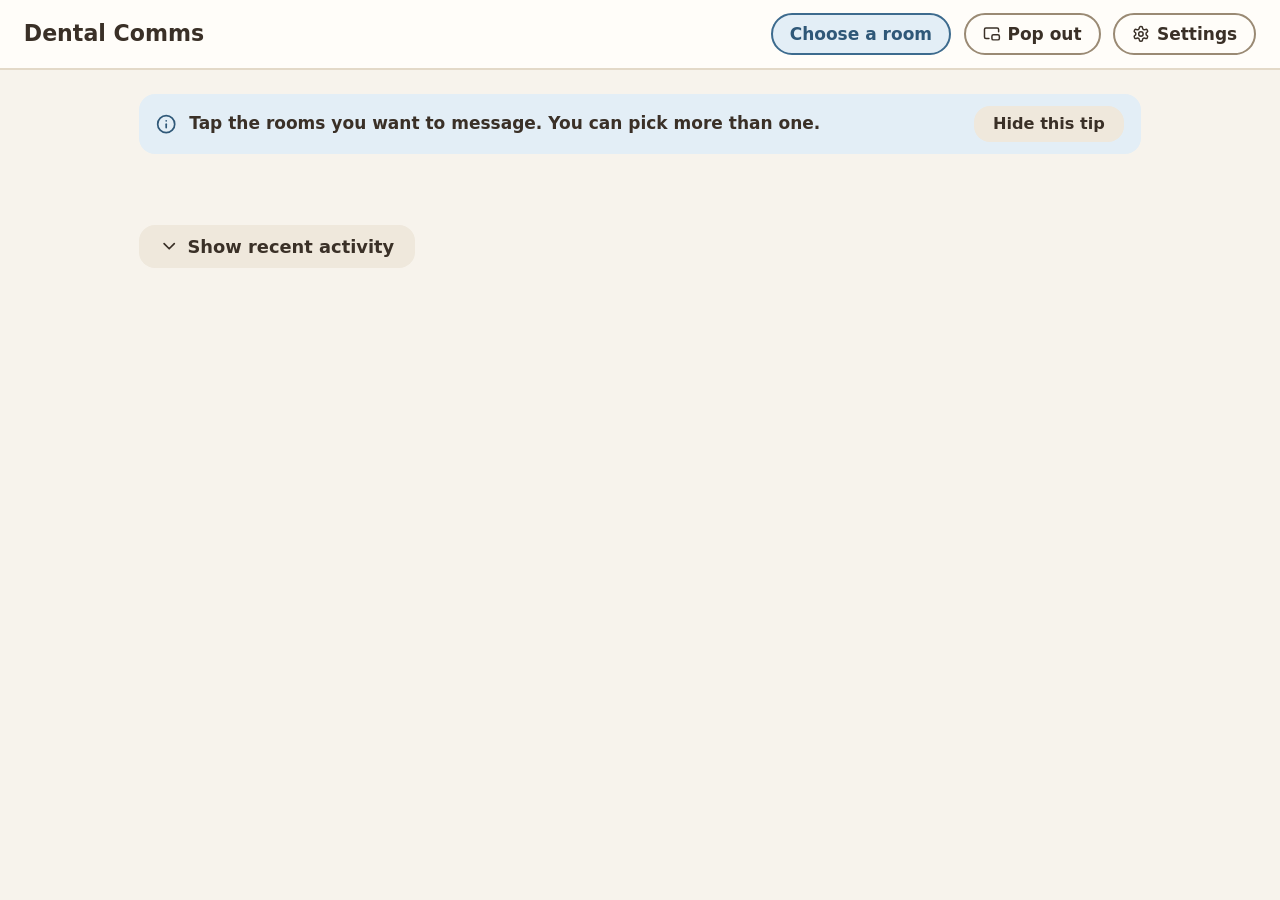
==== commit d9b50eb7: "Only show the send bar while a room is picked; version 0.9.7 beta 0.9.5 kept the send bar across the" ====
--- a/public/index.html
+++ b/public/index.html
@@ -104,10 +104,12 @@
   </div>
 </div>
 
-<!-- The action bar: what to send, and to whom -->
-<div id="send-bar">
-  <button id="send-bar-clear" class="sme-btn sme-btn--quiet" hidden>Clear</button>
-  <button id="send-bar-btn" class="sme-btn sme-btn--primary" disabled>Pick a room first</button>
+<!-- The action bar: what to send, and to whom. Only there while rooms are
+     picked; otherwise it would sit across the bottom of every station's
+     screen all day with nothing to say. -->
+<div id="send-bar" hidden>
+  <button id="send-bar-clear" class="sme-btn sme-btn--quiet">Clear</button>
+  <button id="send-bar-btn" class="sme-btn sme-btn--primary">Send message</button>
 </div>
 
 <!-- Outgoing status -->
--- a/public/style.css
+++ b/public/style.css
@@ -12,7 +12,53 @@
 
 [hidden] { display: none !important; }
 
-.title { font: 700 26px/32px var(--font-sans); color: var(--ink); }
+/* ---------- sizes ----------
+   The same sizes as Dental Comms 0.9.4, in rem, and the rem itself follows
+   the window: 17px text on a wide screen, easing down to 14px in a narrow
+   pop-out, so a small window shows small type rather than cramped big type.
+   The design system's components are sized in px; these override them. */
+html { font-size: clamp(14px, 12px + 0.45vw, 17px); }
+:root {
+  --space-1: .25rem; --space-2: .5rem; --space-3: .75rem; --space-4: 1rem;
+  --space-5: 1.4rem; --space-6: 2rem; --space-7: 2.8rem;
+  --target-min: 2.5rem; --target-big: 3.5rem; --tile-min: 13.5rem;
+}
+body { font: 400 1rem/1.5 var(--font-sans); }
+.title { font-size: 1.3rem; line-height: 1.25; }
+.sheet .title { font-size: 1.6rem; }
+.dc-icon { width: 1.2rem; height: 1.2rem; }
+.sme-pill .dc-icon { width: 1.05rem; height: 1.05rem; }
+
+.sme-btn { font-size: 1.05rem; line-height: 1.3; padding: 0 1.1rem; gap: .45rem; }
+.sme-btn svg { width: 1.2rem; height: 1.2rem; }
+.sme-btn--big { font-size: 1.25rem; line-height: 1.3; }
+.sme-pill { font-size: 1rem; line-height: 1.2; padding: 0 1rem; gap: .4rem; }
+.sme-pill svg { width: 1.05rem; height: 1.05rem; }
+
+.sme-tile { font-size: 1.5rem; line-height: 1.25; padding: 1.75rem 1rem; }
+.sme-tile .sme-sub { font-size: .85rem; line-height: 1.3; margin-top: .35rem; }
+.sme-tile .sme-check { width: 1.5rem; height: 1.5rem; top: .6rem; left: .7rem; }
+.sme-tile.is-selected .sme-check::after { font-size: .95rem; }
+.sme-tile .sme-tile-icon { width: 1.75rem; height: 1.75rem; }
+
+.sme-msg { font-size: 1.3rem; line-height: 1.25; min-height: 0; padding: 1.5rem 1rem; }
+.sme-msg .sme-urgent { font-size: .7rem; line-height: 1.3rem; }
+
+.sme-banner { font-size: 1rem; line-height: 1.4; padding: .6rem .9rem; }
+.sme-banner svg { width: 1.2rem; height: 1.2rem; }
+.sme-toast { font-size: 1.05rem; line-height: 1.4; padding: .7rem 1.3rem; }
+.sme-toast button { min-height: 2rem; font-size: .9rem; }
+.sme-step { font-size: .8rem; line-height: 1.4; padding: .2rem .7rem; }
+
+.sme-field label, .sme-field .sme-hint { font-size: .9rem; line-height: 1.3; }
+.sme-field input { font-size: 1.05rem; }
+
+.sme-alert .sme-from { font-size: 1.2rem; line-height: 1.4; }
+.sme-alert .sme-what { font-size: 2.6rem; line-height: 1.15; margin: 1rem 0 .4rem; }
+.sme-alert .sme-note { font-size: 1.4rem; line-height: 1.35; }
+
+
+.title { font-weight: 700; color: var(--ink); }
 .lede { color: var(--ink-muted); margin-top: var(--space-1); }
 .hint { color: var(--ink-muted); }
 .lede:empty, .hint:empty { display: none; }
@@ -23,11 +69,10 @@
 
 /* Line icons: 2px stroke, round ends, in the text colour. */
 .dc-icon {
-  width: 22px; height: 22px; flex: none;
+  flex: none;
   stroke: currentColor; fill: none; stroke-width: 2;
   stroke-linecap: round; stroke-linejoin: round;
 }
-.sme-pill .dc-icon { width: 18px; height: 18px; }
 
 a.sme-btn, a.sme-pill { text-decoration: none; }
 
@@ -52,7 +97,7 @@
   max-width: 1050px; margin: 0 auto; padding: 0 var(--space-5);
 }
 #banners:has(> :not([hidden])) { padding-top: var(--space-4); }
-.banner-close { margin-left: auto; min-height: 40px; padding: 0 var(--space-4); font-size: 17px; }
+.banner-close { margin-left: auto; flex: none; white-space: nowrap; min-height: 2.1rem; padding: 0 var(--space-4); font-size: .95rem; }
 
 /* ---------- main ---------- */
 #main { max-width: 1050px; margin: 0 auto; padding: var(--space-5) var(--space-5) 160px; }
@@ -64,13 +109,13 @@
   gap: var(--space-4);
 }
 .sme-tile .sme-tile-icon {
-  display: block; margin: 0 auto var(--space-2); width: 30px; height: 30px; color: var(--clay-ink);
+  display: block; margin: 0 auto var(--space-2); color: var(--clay-ink);
 }
 
 /* Something already waiting in that room: a slow pulse, and its words. */
 .sme-tile .busy-dot {
-  position: absolute; top: 12px; right: 12px;
-  width: 14px; height: 14px; border-radius: 50%;
+  position: absolute; top: .7rem; right: .7rem;
+  width: .85rem; height: .85rem; border-radius: 50%;
   animation: pulse 1.8s ease-in-out infinite;
 }
 @keyframes pulse { 0%, 100% { opacity: 1; } 50% { opacity: .4; } }
@@ -86,7 +131,7 @@
   background: var(--surface-raised);
   border: 2px solid var(--line); border-radius: var(--radius-sm);
 }
-#recent-list .t { font: 600 15px/20px var(--font-sans); color: var(--ink-muted); white-space: nowrap; align-self: center; }
+#recent-list .t { font: 600 .9rem/1.3 var(--font-sans); color: var(--ink-muted); white-space: nowrap; align-self: center; }
 
 /* ---------- sheets ---------- */
 .overlay {
@@ -110,7 +155,7 @@
 .sheet .grid:empty { display: none; }
 .close-x {
   position: absolute; top: var(--space-4); right: var(--space-4);
-  width: 48px; height: 48px; border-radius: 50%; border: none;
+  width: 2.6rem; height: 2.6rem; border-radius: 50%; border: none;
   display: flex; align-items: center; justify-content: center;
   background: var(--surface-sunken); color: var(--ink); cursor: pointer;
 }
@@ -127,7 +172,7 @@
 /* ---------- compose ---------- */
 .msg-grid {
   display: grid; gap: var(--space-4); margin-top: var(--space-5);
-  grid-template-columns: repeat(auto-fill, minmax(200px, 1fr));
+  grid-template-columns: repeat(auto-fill, minmax(11rem, 1fr));
 }
 .note-row { margin-top: var(--space-5); }
 .note-row .sme-field { max-width: none; }
@@ -146,30 +191,46 @@
   box-shadow: var(--shadow-bar);
 }
 #send-bar .sme-btn { min-height: var(--target-big); }
-#send-bar-btn { flex: 1; max-width: 640px; font-size: 20px; font-weight: 700; }
+#send-bar-btn { flex: 1; max-width: 640px; font-size: 1.35rem; font-weight: 700; }
 
 /* ---------- toast ---------- */
 #toast {
-  position: fixed; left: 50%; bottom: 112px; transform: translateX(-50%);
+  position: fixed; left: 50%; bottom: 1.5rem; transform: translateX(-50%);
   z-index: 60; max-width: calc(100vw - 32px);
 }
+/* Above the send bar while it is showing. */
+body:has(#send-bar:not([hidden])) #toast { bottom: 6rem; }
 #toast button { flex: none; }
 
 /* ---------- narrow screens ---------- */
 @media (max-width: 600px) {
-  .grid { grid-template-columns: repeat(auto-fill, minmax(150px, 1fr)); }
-  .sme-tile { font-size: 20px; line-height: 26px; padding: var(--space-5) var(--space-3); }
-  .sme-alert .sme-what { font-size: 34px; line-height: 40px; }
-}
+  .grid { grid-template-columns: repeat(auto-fill, minmax(9rem, 1fr)); gap: .75rem; }
+  .sme-tile { font-size: 1.15rem; padding: 2.4rem .6rem 1.2rem; }
+  .sme-msg { font-size: 1.1rem; padding: 1rem .75rem; }
+  .sme-alert .sme-what { font-size: 1.8rem; }
+}
+/* Very narrow, like a pop-out in a corner: one compact row per room. */
 @media (max-width: 480px) {
-  #topbar { padding: var(--space-3) var(--space-4); }
-  #main, #banners { padding-left: var(--space-4); padding-right: var(--space-4); }
-  .grid { grid-template-columns: 1fr; }
+  #topbar { padding: .6rem .75rem; }
+  #topbar .title { font-size: 1.05rem; }
+  #main, #banners { padding-left: .75rem; padding-right: .75rem; }
+  .grid { grid-template-columns: 1fr; gap: .6rem; }
+  .sme-tile { font-size: 1.1rem; padding: .9rem 2.4rem .9rem 3rem; text-align: left; }
+  .sme-tile .sme-check { top: 50%; transform: translateY(-50%); width: 1.3rem; height: 1.3rem; }
+  .sme-tile .sme-sub { margin-top: .1rem; }
+  .sme-tile .sme-tile-icon { display: none; }
+  #setup-grid .sme-tile { padding: .9rem .75rem; text-align: center; }
+  .pills { gap: .4rem; }
+  .sme-pill { font-size: .9rem; padding: 0 .7rem; min-height: 2.2rem; }
   #popout-btn { display: none; } /* already a small window at this size */
-  .sheet { padding: var(--space-5) var(--space-4); }
-  #send-bar { padding: var(--space-3) var(--space-4); }
+  .sheet { padding: 1.4rem 1rem; }
+  #send-bar { padding: .6rem .75rem; }
+  #send-bar .sme-btn { min-height: 3rem; }
+  #send-bar-btn { font-size: 1.05rem; }
   .sheet-actions { flex-direction: column-reverse; }
-  .sheet-actions .sme-btn { flex: none; width: 100%; }
+  .sheet-actions .sme-btn { flex: none; width: 100%; min-height: 3rem; }
+  .sme-alert .sme-what { font-size: 1.5rem; }
+  .note-row .sme-field { gap: .3rem; }
 }
 
 /* ---------------------------------------------------------------- flash
